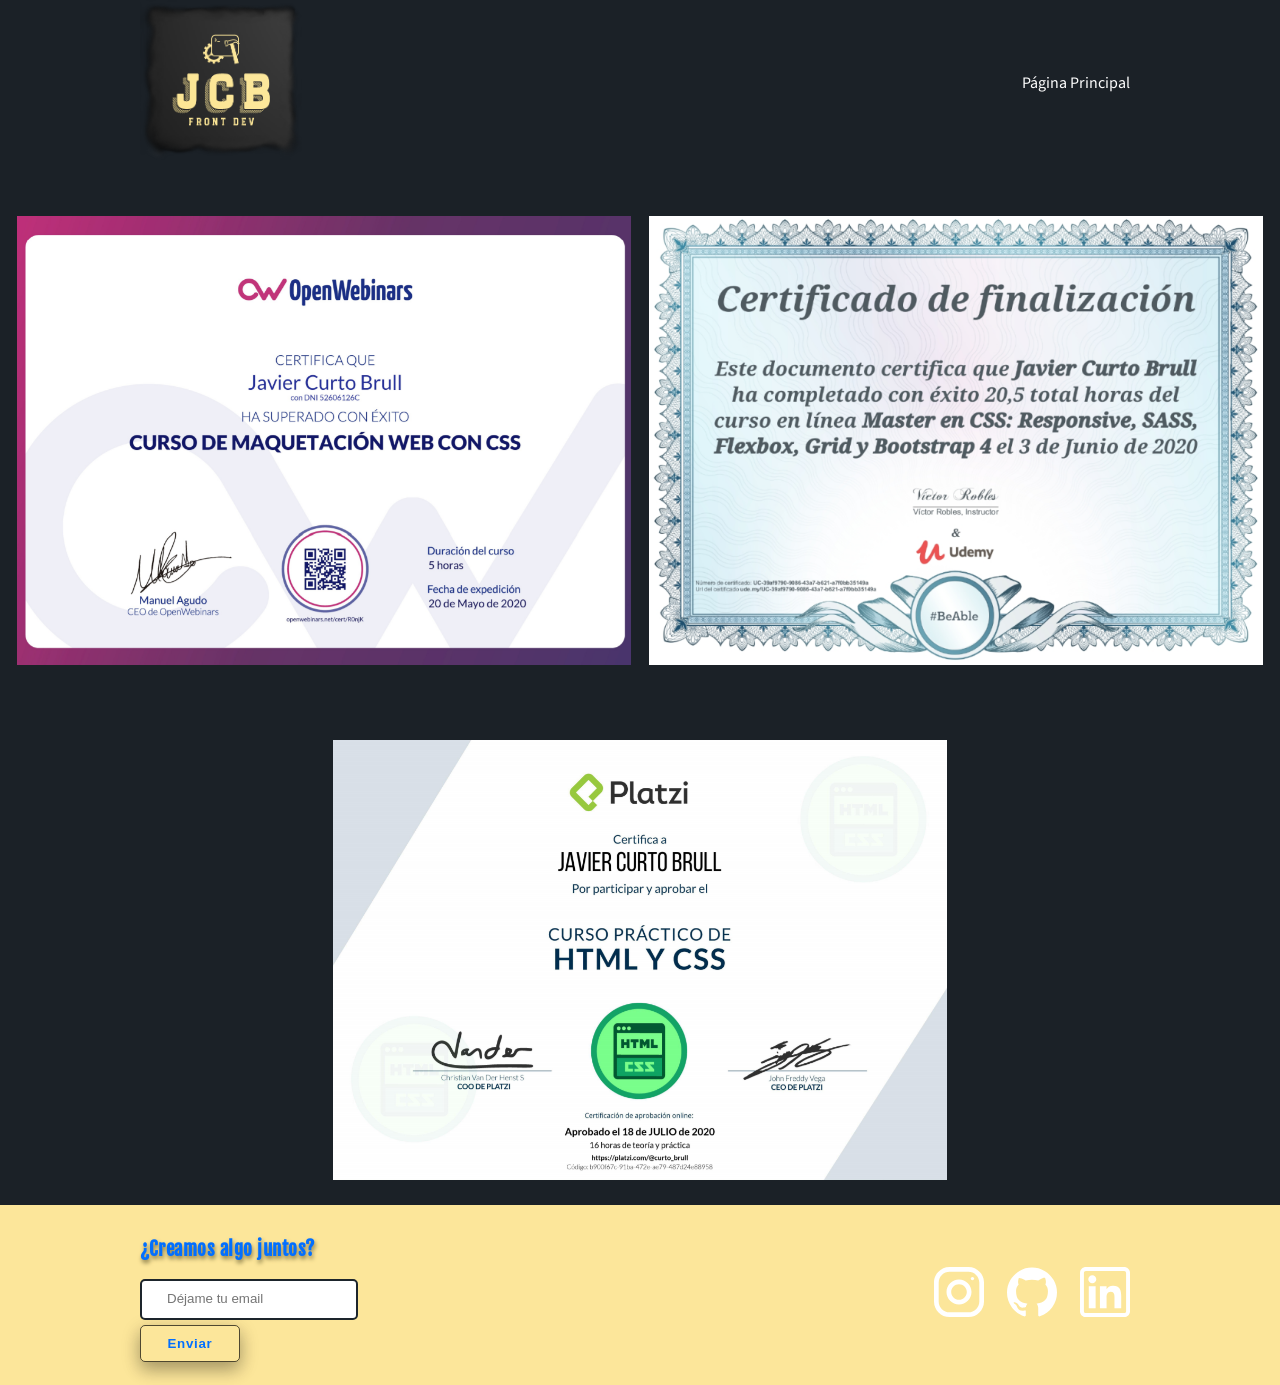
==== cert_css.html @ 1a8cb82c "subida de web completa" ====
<!DOCTYPE html>
<html lang="es">
    <head>
		<meta charset="UTF-8" />
		<meta name="viewport" content="width=device-width, initial-scale=1.0" />
		<link
			rel="shortcut icon"
			href="./images/JCB_Front_Dev.png"
			type="image/x-icon"
		/>
		<link href="https://fonts.googleapis.com/css2?family=Fjalla+One&family=Source+Sans+Pro:wght@400;900&display=swap" rel="stylesheet">
		<link rel="stylesheet" href="./CSS/estilos.css" />
		<title>HTML de Javier Curto</title>
	</head>
<body>
    <header class="header cert-header">
        <div class="container">				
            <figure class="logo">
                <img class="cert-header-imgLogo" src="./images/JCB_Front_Dev.png" alt="logo" />
            </figure>
            <nav class="menu">
                <ol>
                    <li>
                        <a href="./index.html" class="link">Página Principal</a>
                    </li>                    
                </ol>
            </nav>
        </div>
    </header>
    <div class="cert-container">       
        <img
            class="cert-image"
            src="./images/certificados_css/ow_css.png"
            alt="Certificado CSS 1"
            
        />
        <img
            class="cert-image"
            src="./images/certificados_css/udemy_css.png"
            alt="Certificado CSS 2"
            
        />
    </div>
    <div class="cert-container">
        <img
            class="cert-image"
            src="./images/certificados_css/Curso_Practico_HTML_CSS.png"
            alt="Certificado CSS 3"
            
        />
    </div>
    <section id="contacto" class="cert-contact">
        <div class="container">
            <form action="/suscription/" class="form-email">
                <h3>¿Creamos algo juntos?</h3>
                <!-- <label for="email">Déjame tu email</label> -->
                <input
                    id="email"
                    type="text"
                    name=""
                    placeholder="Déjame tu email"
                    value=""
                />
                <button type="submit">Enviar</button>
            </form>
            <div class="social cert-social">
                <a href="https://twitter.com/nivencillo" class="social-link twitter"></a>
                <a href="https://facebook.com/nivencillo" class="social-link facebook"></a>
                <a href="https://instagram.com/j.curtobrull/" class="social-link instagram"></a>
                <a href="https://github.com/CurtoBrull" class="social-link github"></a>
                <a href="https://www.linkedin.com/in/javier-curto-brull" class="social-link linkedin"></a>
            </div>
        </div>
    </section>
</body>
</html>
---- CSS/estilos.css ----
:root {
    --font-fjalla: 'Fjalla One', sans-serif;
    --font-sansPro: 'Source Sans Pro', sans-serif;
    --gris-oscuro: #1d252c;
    --gris-claro: #626262;
    --bcg-gris: #1b2127;
    --celeste: #026fff;
    --celeste-suave: #f4fbff;
    --gris-blanco: #fafafa;
    --dorado: #fce69a;
    --dorado-suave: #f8eab8;
}

body {
    font-family: var(--font-sansPro), sans-serif;
    margin: 0;
    background-color: var(--dorado-suave);
}

ol,
ul {
    margin: 0;
    padding: 0;
    list-style: none;
}

figure {
    margin: 0;
}

h1,
h3,
h4,
h5,
h6 {
    font-family: var(--font-fjalla), sans-serif;
}

h1 {
    font-size: 40px;
    line-height: 1.5em;
    letter-spacing: -.2px;
    color: #FFF;
    margin: 0;
}

h1 strong {
    color: var(--dorado);
}

h2 {
    color: var(--celeste);
    text-transform: uppercase;
    font-family: var(--font-sansPro);
    font-weight: bold;
    font-size: 30px;
    margin-bottom: 40px;
}

.header {
    background-color: var(--bcg-gris);
    color: #FFF;
    display: flex;
    justify-content: space-between;
    align-items: center;
    height: 70px;
}

.menu {
    height: inherit;
}

.header ol {
    display: flex;
    height: inherit;
}

.header li {
    height: inherit;
}

.header a {
    color: #FFF;
    text-decoration: none;
    height: inherit;
    display: flex;
    align-items: center;
    padding: 0 10px;
}

.header-imgLogo {
    height: 65px;
}

.hero {
    height: 300px;
    /* background-image: url("../images/hero.jpg"); */
    background-color: var(--bcg-gris);
    /* background-size: 500px 300px;
    background-repeat: no-repeat;
    background-position-x: right; */
    display: flex;
    align-items: center;
    justify-content: space-between;
}

.hero-image {
    object-fit: cover;
    border-radius: 5px;
    margin-bottom: 10px;
    box-shadow: 0 0 10px var(--dorado);
}

.portfolio {
    background-color: var(--dorado-suave);
    padding: 20px;
}

.project {
    border: 1px solid gray;
    border-radius: 10px;
    margin-bottom: 15px;
    padding: 20px;
    background-color: #FFF;
    display: flex;
    align-items: center;
    justify-content: space-between;
}

.project strong {
    font-family: var(--font-fjalla), sans-serif
}

.project-title {
    font-size: 30px;
    margin-top: 0;
    margin-bottom: 10px;
    text-align: center;  
}

.project-url a {
    text-decoration: none;
    font-family: var(--font-fjalla);
    color: coral;
    padding-left: 5px;
}

.project-course,
.project-date,
.project-url {
    margin: 10px 0;
    
}

.project-course {
    font-size: 30px;
    text-align: center;
}

.project-description {
    font-size: 25px;
}

.project-details {
    width: 500px;
}

.project-imageContainer {
    width: 500px;
}

.project-image {
    border-radius: 5px;
    box-shadow: 1px 1px 5px black;
    object-fit: cover;
}

/* article.project:nth-child(2) > figure:nth-child(2) > img:nth-child(1) {
    object-fit: scale-down;
} */

.event-list {
    display: flex;
    flex-wrap: wrap;
}

/* Elementos solos al final */
.event.event-alone {
    margin: 0 auto;
}

.event-list-title {
    margin-left: 20px;
}

.event {
    margin: 10px;
    width: 480px;
    flex-shrink: 0;
    border-radius: 10px;
    overflow: hidden;
    background-color: var(--celeste-suave);
}

.event img {
    width: 480px;
    height: 200px;
    /* Evita que la imagen se distorsione */
    object-fit: cover;
}

.event-image.css {
    object-fit: contain;
}

.event-detail {
    margin: 20px 40px;
    margin-top: -40px;
    padding: 20px;
    background-color: #FFF;
    position: relative;
    text-align: center;
    border-radius: 5px;
}

.event-description {
    text-align: center;
}

.event-url {
    border: 1px solid var(--celeste);
    padding: 5px 20px;
    text-decoration: none;
    color: var(--celeste);
    border-radius: 5px;
    box-shadow: 0 4px 4px 0 rgba(0,0,0,0.2), 0 6px 9px 0 rgba(0,0,0,0.19);
}

.footer {
    background-color: var(--bcg-gris);
    color: #FFF;
    display: flex;
    align-items: center;
    justify-content: space-between;
    text-align: center;
}

.footer a {
    color: #FFF;
}

.footer-imgPlatzi {
    width: 80px;
    vertical-align: middle;
}

.contact {
    background-color: var(--dorado);
    color: var(--celeste);
    height: auto;
    display: flex;
    align-items: center;
    justify-content: space-between;
}

.social-link {
    display: inline-block;
    width: 50px;
    height: 50px;
    margin: 0 10px;
    background-size: 50px 50px;
}

.social-link.twitter {
    background-image: url('../images/twitter.svg');
}

.social-link.facebook {
    background-image: url('../images/facebook.svg');
}

.social-link.github {
    background-image: url('../images/github.svg');
}

.social-link.instagram {
    background-image: url('../images/instagram.svg');
}

.social-link.linkedin {
    background-image: url('../images/linkedin.svg');
}

.form-email input{
    border-color: var(--gris-oscuro);
    border-style: solid;
    border-radius: 5px;
    padding: 10px 20px 12px 25px;
    background-image: url('../images/envelope.svg');
    background-size: 15px 15px;
    background-repeat: no-repeat;
    background-position-y: center;
    background-position-x: 5px;
}

.form-email button {
    display: block;
    background: transparent;
    color: var(--celeste);
    padding: 10px 0;
    border-radius: 5px;
    margin-top: 5px;
    width: 100px;
    margin-bottom: 10px; 
    font-weight: bold;   
    letter-spacing: .7px;
    border: 1px solid rgba(0, 0, 0, 0.685);
    box-shadow: 0 8px 16px 0 rgba(0,0,0,0.2), 0 6px 20px 0 rgba(0,0,0,0.19);
}

.form-email h3 {
    font-family: var(--font-fjalla);
    text-shadow: 1px 3px 4px #867947;
    letter-spacing: .5px;
}

.container {
    max-width: 1000px;
    width: 100%;
    margin: 0 auto;
    display: inherit;
    justify-content: inherit;
    align-items: inherit;
    height: inherit;
    flex-wrap: inherit;
}

/* Páginas de certificados */

.cert-header {
    background-color: var(--bcg-gris);
    height: auto;
}

.cert-header-imgLogo {
    height: 10em;
    text-align: center;
}

.cert-container {
    padding-top: 50px;
    padding-bottom: 25px;
    background-color: var(--bcg-gris);
    display: flex;
    justify-content: space-evenly;
}

.cert-image {
    width: 48%;
    object-fit: cover;
}

.cert-contact {
    background-color: var(--dorado);
    color: var(--celeste);
    height: 180px;
    display: flex;
    align-items: center;
    justify-content: space-between;
}


@media screen and (max-width: 1024px) {

    h1 {
        font-size: 35px;
    }

    h2 {
        text-align: center;
        margin-left: 0;
    }

    .hero-image{
        margin: 10px 10px;
        box-shadow: none;
        object-fit: cover;
    }

    .event-list-title {
        text-align: center;
        margin-left: 0;
    }
    
    /* .container {
        width: 100%;
    } */

    .project {
        width: 85%;
        margin: 10px auto;
    }

    .project-description {
        font-size: 20px;
    }
    .project-imageContainer {
        width: 50%;        
    }
    .project-image {
        display: flex;
        margin: 0 auto;
        box-shadow: none;
        width: 30vw;
    }
    .project-details {
        width: 50%;
    }
    .event-list {
        display: block;
    }
    .event {
        margin: 10px auto;
    }
    .form-email {
        width: 49%;
    }
    .form-email h3 {
        text-align: center;
    }
    .form-email button {
        margin: 5px auto;
    }
    .form-email #email {
        display: block;
        margin: 0 auto;
    }
    .social {
        width: 49%;
        margin: 0 auto;
    }
}
@media screen and (max-width: 767px) {

    .cert-header {
        height: auto;
    }

    .cert-container {
        display: block;
        padding: 0;
        text-align: center;
    }
    .cert-image{
        width: 95%;
    }
    
}
@media screen and (max-width: 480px) {

    h1 {
        text-align: center;
        /* background-image: url(../images/computer.jpg); */
        background-position: center;
        background-size: cover;
        text-shadow: 1px 2px 1px #000;
        z-index: 2;
    }

    .cert-header {
        display: block;
        height: auto;
        text-align: center;
    }
    .header a,
    .header ol {
        display: block;
        padding: 1em;
    }
    .menu {
        margin: 0;
        height: auto;
        text-align: center;
    }

    .hero {
        /* flex-wrap: wrap; */
        position: relative;        
    }
    .hero-image {
        /* display: none; */
        width: 100%;
        margin: 0;
        position: absolute;
        z-index: 1;
        top: 0;
        bottom: 0;
        left: 0;
        right: 0;
    }
    .project {
        display: block;
    }
    .project-details,
    .project-imageContainer {
        width: 100%;
    }
    .project-image {
        width: 90%;
    }
    .event {        
        width: 96%;
    }

    .event-image.css {
        width: 100%;
    }
    .contact {
        display: block;
        height: 200px;
    }
    .cert-contact {
        display: block;
        height: auto;
    }
    .cert-contact h3 {
        margin: 0 auto;
        padding: 1em;
    }
    .form-email {
        width: 100%;
        margin-bottom: 10px;
    }
    .social {
        width: auto;
        text-align: center;
    }
    .social.cert-social {
        padding: 1em;
    }
    .footer {
        font-size: 0.8em;
    }
}
@media screen and (max-width: 320px) {
    .header {
        display: block;
        height: auto;
    }
    .header a {
        display: block;
    }
    .header ol {
        display: initial;
    }
    .cert-header {
        display: block;
        height: auto;
    }
    .header-imgLogo {
        margin: 0 auto;
    }
    .menu ol li {
        padding: 1em;
    }
    .logo {
        text-align: center;
    }
    .cert-contact {
        display: block;
    }
    
    .social.cert-social{
        background-size: 30px auto;
        padding: 0;
    }
    .social-link {
        width: 35px;
        height: 35px;
        background-size: 35px auto;
    }
    .footer {
        font-size: 0.6em;
    }
    
}
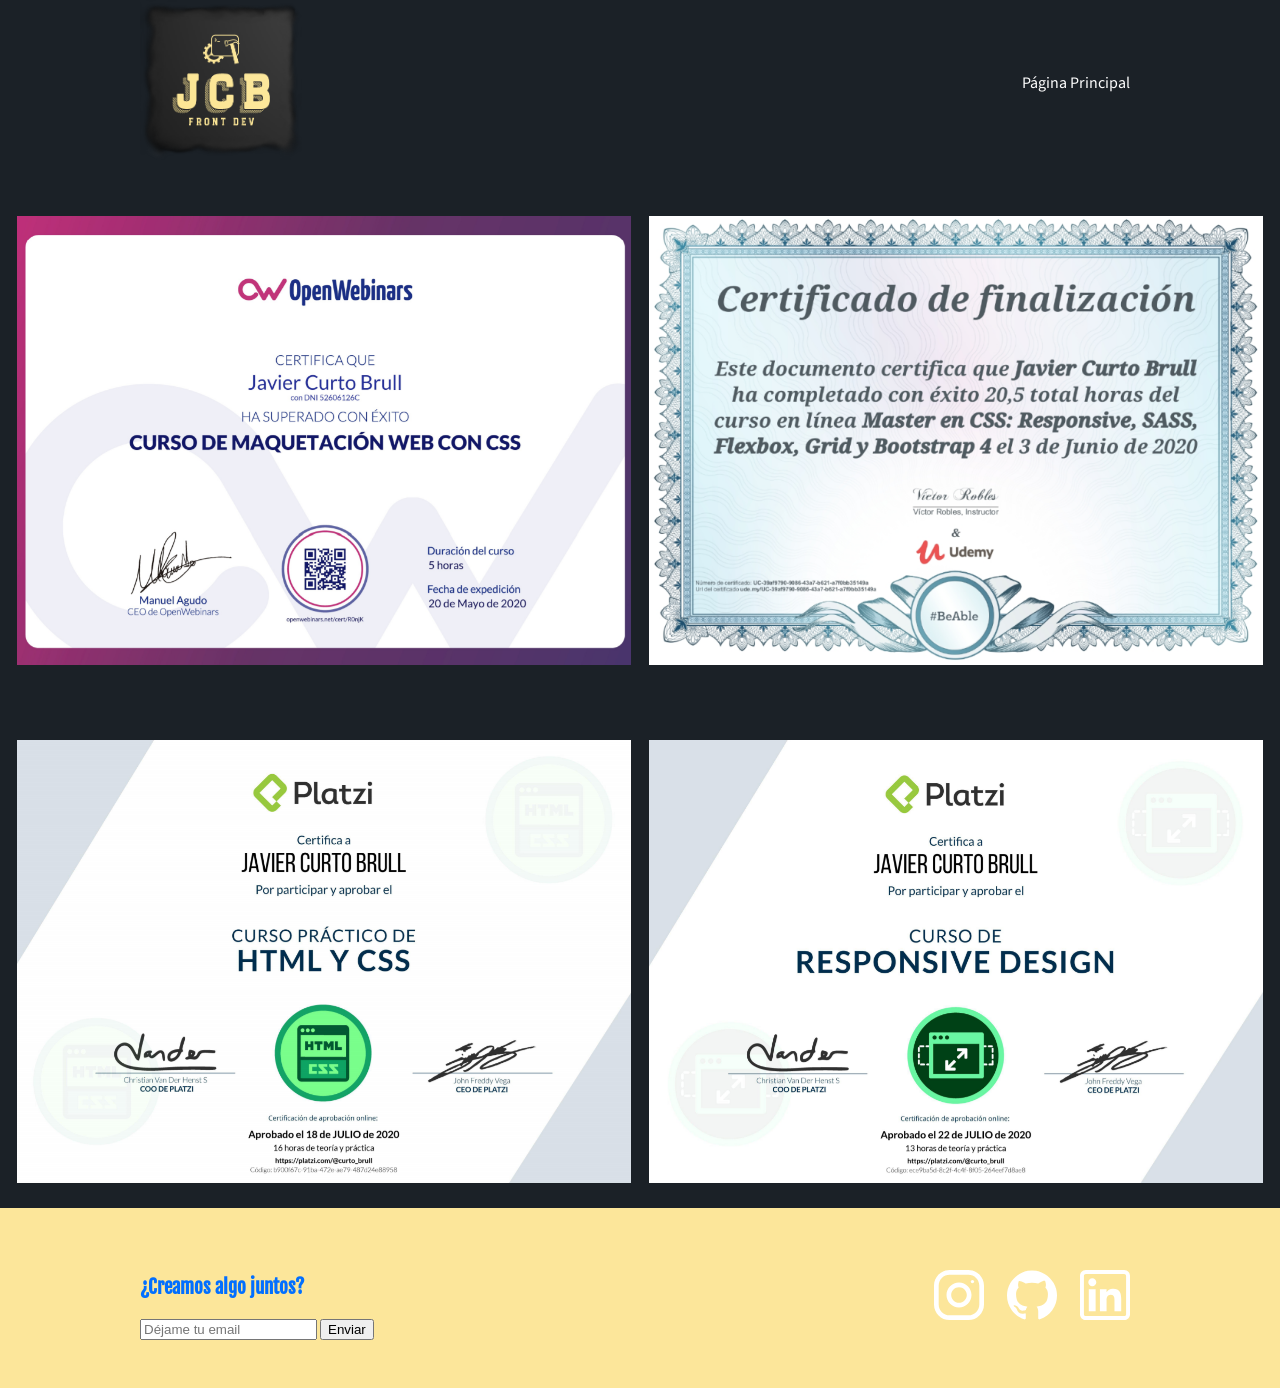
==== commit 328b81bc: "Añadido certificado CSS y retoque footer" ====
--- a/cert_css.html
+++ b/cert_css.html
@@ -48,6 +48,12 @@
             alt="Certificado CSS 3"
             
         />
+        <img
+            class="cert-image"
+            src="./images/certificados_css/responsive_design.png"
+            alt="Certificado CSS 4"
+            
+        />
     </div>
     <section id="contacto" class="cert-contact">
         <div class="container">
--- a/CSS/estilos.css
+++ b/CSS/estilos.css
@@ -53,8 +53,9 @@
     text-transform: uppercase;
     font-family: var(--font-sansPro);
     font-weight: bold;
-    font-size: 30px;
+    font-size: 2em;
     margin-bottom: 40px;
+    text-shadow: 1px 2px 1px #000;
 }
 
 .header {
@@ -132,7 +133,7 @@
 }
 
 .project-title {
-    font-size: 30px;
+    font-size: 1.8em;
     margin-top: 0;
     margin-bottom: 10px;
     text-align: center;  
@@ -153,7 +154,7 @@
 }
 
 .project-course {
-    font-size: 30px;
+    font-size: 1.5em;
     text-align: center;
 }
 
@@ -175,9 +176,11 @@
     object-fit: cover;
 }
 
-/* article.project:nth-child(2) > figure:nth-child(2) > img:nth-child(1) {
-    object-fit: scale-down;
-} */
+.event-title {
+    font-size: 1.5em;
+    text-shadow: 1px 2px 1px rgb(124, 113, 113);
+    margin: .5em;
+}
 
 .event-list {
     display: flex;
@@ -250,7 +253,7 @@
 }
 
 .footer-imgPlatzi {
-    width: 80px;
+    width: 5em;
     vertical-align: middle;
 }
 
@@ -291,7 +294,7 @@
     background-image: url('../images/linkedin.svg');
 }
 
-.form-email input{
+/* .form-email input{
     border-color: var(--gris-oscuro);
     border-style: solid;
     border-radius: 5px;
@@ -316,12 +319,13 @@
     letter-spacing: .7px;
     border: 1px solid rgba(0, 0, 0, 0.685);
     box-shadow: 0 8px 16px 0 rgba(0,0,0,0.2), 0 6px 20px 0 rgba(0,0,0,0.19);
-}
-
-.form-email h3 {
+} */
+
+.contact h3 {
     font-family: var(--font-fjalla);
     text-shadow: 1px 3px 4px #867947;
     letter-spacing: .5px;
+    text-align: center;
 }
 
 .container {
@@ -373,7 +377,8 @@
 @media screen and (max-width: 1024px) {
 
     h1 {
-        font-size: 35px;
+        font-size: 2em;
+        padding-left: .5em;
     }
 
     h2 {
@@ -392,9 +397,9 @@
         margin-left: 0;
     }
     
-    /* .container {
-        width: 100%;
-    } */
+    .logo {
+        text-align: center;
+    }
 
     .project {
         width: 85%;
@@ -422,7 +427,12 @@
     .event {
         margin: 10px auto;
     }
-    .form-email {
+    .contact {
+        display: block;
+        height: auto;
+        padding: 1em 0;
+    }
+    /* .form-email {
         width: 49%;
     }
     .form-email h3 {
@@ -434,13 +444,16 @@
     .form-email #email {
         display: block;
         margin: 0 auto;
-    }
+    } */
     .social {
-        width: 49%;
+        text-align: center;
         margin: 0 auto;
     }
 }
 @media screen and (max-width: 767px) {
+    h1 {
+        padding: .5em;
+    }   
 
     .cert-header {
         height: auto;
@@ -466,7 +479,11 @@
         text-shadow: 1px 2px 1px #000;
         z-index: 2;
     }
-
+    .header {
+        display: block;
+        height: auto;
+        text-align: center;
+    }
     .cert-header {
         display: block;
         height: auto;
@@ -515,10 +532,11 @@
     .event-image.css {
         width: 100%;
     }
-    .contact {
-        display: block;
-        height: 200px;
-    }
+    /* .contact {
+        display: block;
+        height: auto;
+        padding: 1em 0;
+    } */
     .cert-contact {
         display: block;
         height: auto;
@@ -527,10 +545,10 @@
         margin: 0 auto;
         padding: 1em;
     }
-    .form-email {
+    /* .form-email {
         width: 100%;
         margin-bottom: 10px;
-    }
+    } */
     .social {
         width: auto;
         text-align: center;
@@ -543,10 +561,10 @@
     }
 }
 @media screen and (max-width: 320px) {
-    .header {
-        display: block;
-        height: auto;
-    }
+    /* .header {
+        display: block;
+        height: auto;
+    } */
     .header a {
         display: block;
     }
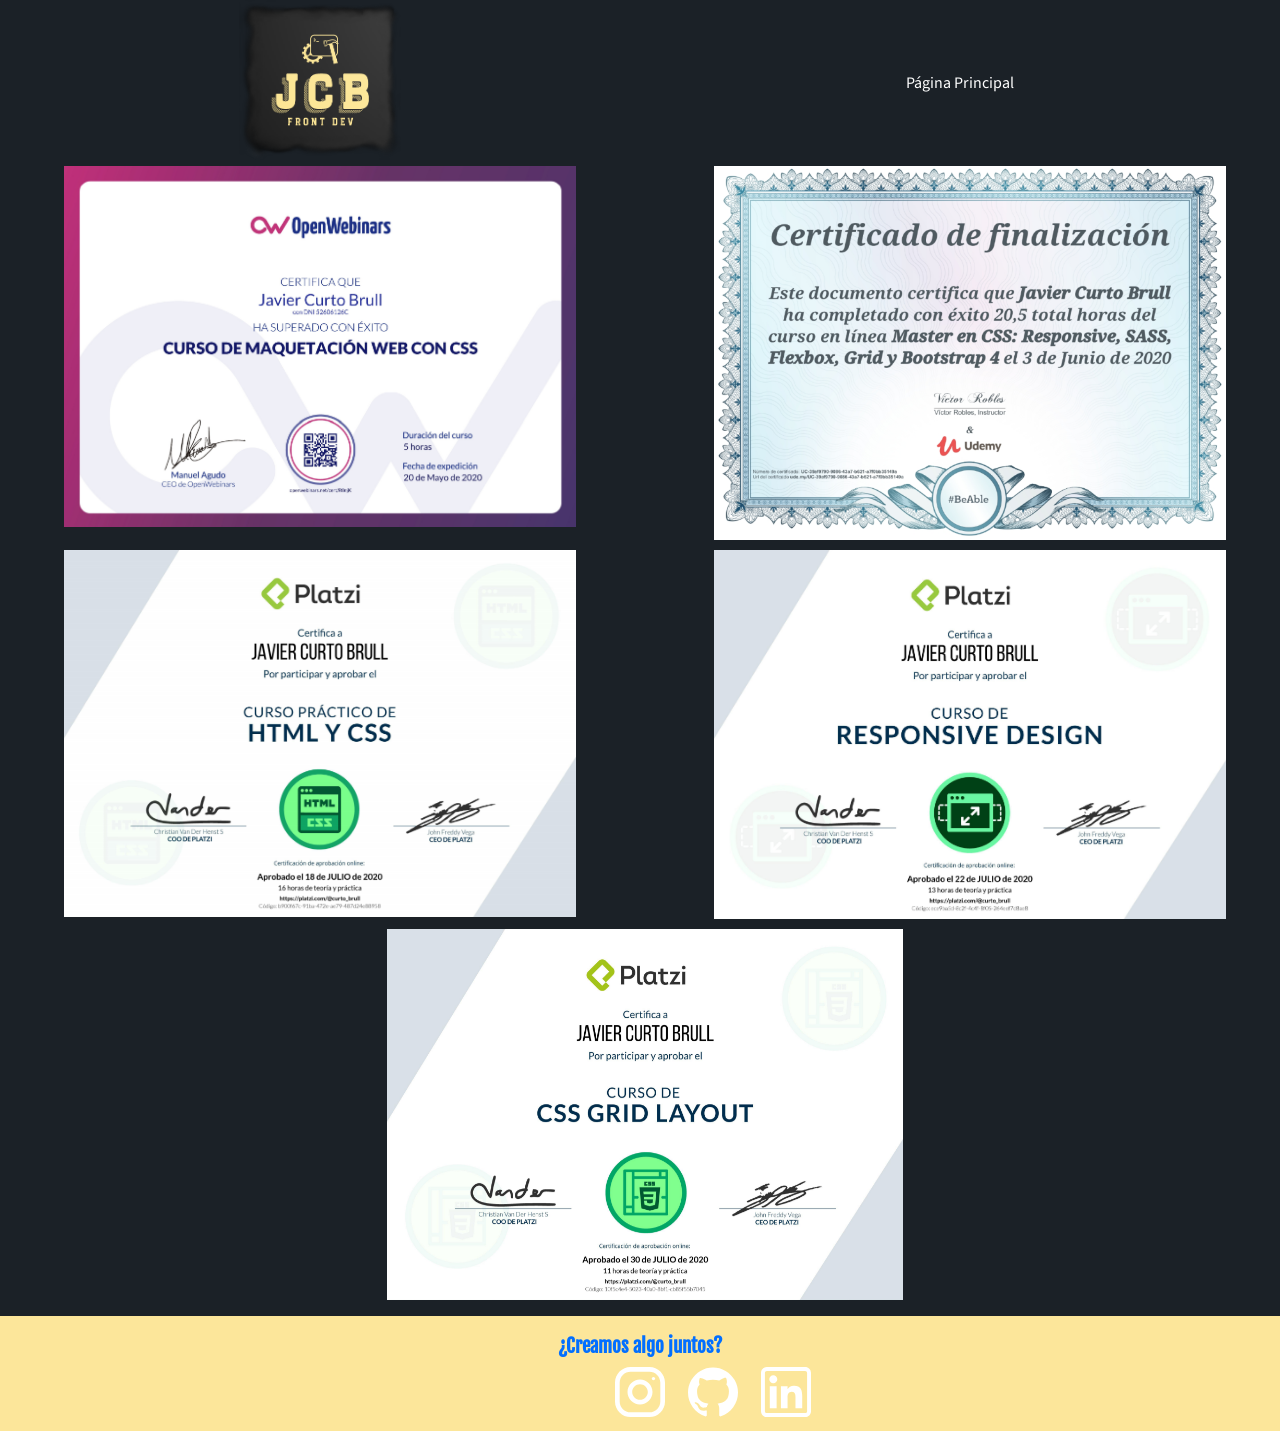
==== commit a44cfc87: "añadido certificado y cambio a grid" ====
--- a/cert_css.html
+++ b/cert_css.html
@@ -18,14 +18,14 @@
             <figure class="logo">
                 <img class="cert-header-imgLogo" src="./images/JCB_Front_Dev.png" alt="logo" />
             </figure>
-            <nav class="menu">
-                <ol>
-                    <li>
-                        <a href="./index.html" class="link">Página Principal</a>
-                    </li>                    
-                </ol>
-            </nav>
         </div>
+        <nav class="menu cert-menu">
+            <ol>
+                <li>
+                    <a href="./index.html" class="link">Página Principal</a>
+                </li>                    
+            </ol>
+        </nav>
     </header>
     <div class="cert-container">       
         <img
@@ -40,8 +40,6 @@
             alt="Certificado CSS 2"
             
         />
-    </div>
-    <div class="cert-container">
         <img
             class="cert-image"
             src="./images/certificados_css/Curso_Practico_HTML_CSS.png"
@@ -54,23 +52,29 @@
             alt="Certificado CSS 4"
             
         />
+        <img
+            class="cert-image cert-alone"
+            src="./images/certificados_css/css_grid.png"
+            alt="Certificado CSS 5"
+            
+        />
     </div>
     <section id="contacto" class="cert-contact">
         <div class="container">
             <form action="/suscription/" class="form-email">
                 <h3>¿Creamos algo juntos?</h3>
                 <!-- <label for="email">Déjame tu email</label> -->
-                <input
+                <!-- <input
                     id="email"
                     type="text"
                     name=""
                     placeholder="Déjame tu email"
                     value=""
                 />
-                <button type="submit">Enviar</button>
+                <button type="submit">Enviar</button> -->
             </form>
             <div class="social cert-social">
-                <a href="https://twitter.com/nivencillo" class="social-link twitter"></a>
+                <a href="https://twitter.com/J_Curto_Brull" class="social-link twitter"></a>
                 <a href="https://facebook.com/nivencillo" class="social-link facebook"></a>
                 <a href="https://instagram.com/j.curtobrull/" class="social-link instagram"></a>
                 <a href="https://github.com/CurtoBrull" class="social-link github"></a>
--- a/CSS/estilos.css
+++ b/CSS/estilos.css
@@ -341,38 +341,60 @@
 
 /* Páginas de certificados */
 
+.header.cert-header {
+    display: grid;
+    grid-template-columns: repeat(2, 50%);
+    grid-template-areas: "logo menu";
+}
 .cert-header {
     background-color: var(--bcg-gris);
     height: auto;
-}
-
+    justify-content: center;
+}
+.cert-menu {
+    display: grid;
+    grid-area: menu;
+    justify-items: center;
+}
 .cert-header-imgLogo {
+    grid-area: logo;
     height: 10em;
-    text-align: center;
 }
 
 .cert-container {
-    padding-top: 50px;
-    padding-bottom: 25px;
+    /* padding-top: 50px;
+    padding-bottom: 25px; */
+    padding-bottom: 1em;
     background-color: var(--bcg-gris);
-    display: flex;
-    justify-content: space-evenly;
+    display: grid;
+    grid-template-columns: repeat(2, 50%);
+    gap: 10px;
+    justify-items: center;
+}
+img.cert-image.cert-alone:last-child {
+    width: 40%;
+    grid-column: span 2;
 }
 
 .cert-image {
-    width: 48%;
-    object-fit: cover;
-}
+    width: 80%;
+    object-fit: ;
+}
+
 
 .cert-contact {
     background-color: var(--dorado);
     color: var(--celeste);
-    height: 180px;
-    display: flex;
+    padding: .5em;
+    display: grid;
     align-items: center;
-    justify-content: space-between;
-}
-
+    justify-content: center;
+    text-align: center;
+}
+form.form-email h3{
+    padding: 0;
+    margin: .5em;
+}
 
 @media screen and (max-width: 1024px) {
 
@@ -454,7 +476,9 @@
     h1 {
         padding: .5em;
     }   
-
+    img.cert-image:last-child {
+        width: 95%;
+    }
     .cert-header {
         height: auto;
     }
@@ -479,16 +503,23 @@
         text-shadow: 1px 2px 1px #000;
         z-index: 2;
     }
+    .header.cert-header {
+        display: grid;
+        grid-template-columns: 100%;
+        grid-template-areas: "logo"
+                            "menu";
+        justify-content: center;
+    }
     .header {
         display: block;
         height: auto;
         text-align: center;
     }
-    .cert-header {
-        display: block;
-        height: auto;
-        text-align: center;
-    }
+    /* .cert-header {
+        display: block;
+        height: auto;
+        text-align: center;
+    } */
     .header a,
     .header ol {
         display: block;
@@ -554,7 +585,7 @@
         text-align: center;
     }
     .social.cert-social {
-        padding: 1em;
+        padding: 0;
     }
     .footer {
         font-size: 0.8em;
@@ -585,20 +616,10 @@
         text-align: center;
     }
     .cert-contact {
-        display: block;
-    }
-    
-    .social.cert-social{
-        background-size: 30px auto;
-        padding: 0;
-    }
-    .social-link {
-        width: 35px;
-        height: 35px;
-        background-size: 35px auto;
+        display: grid;
+        grid-template-columns: repeat(3, 30%);
     }
     .footer {
         font-size: 0.6em;
     }
-    
 }
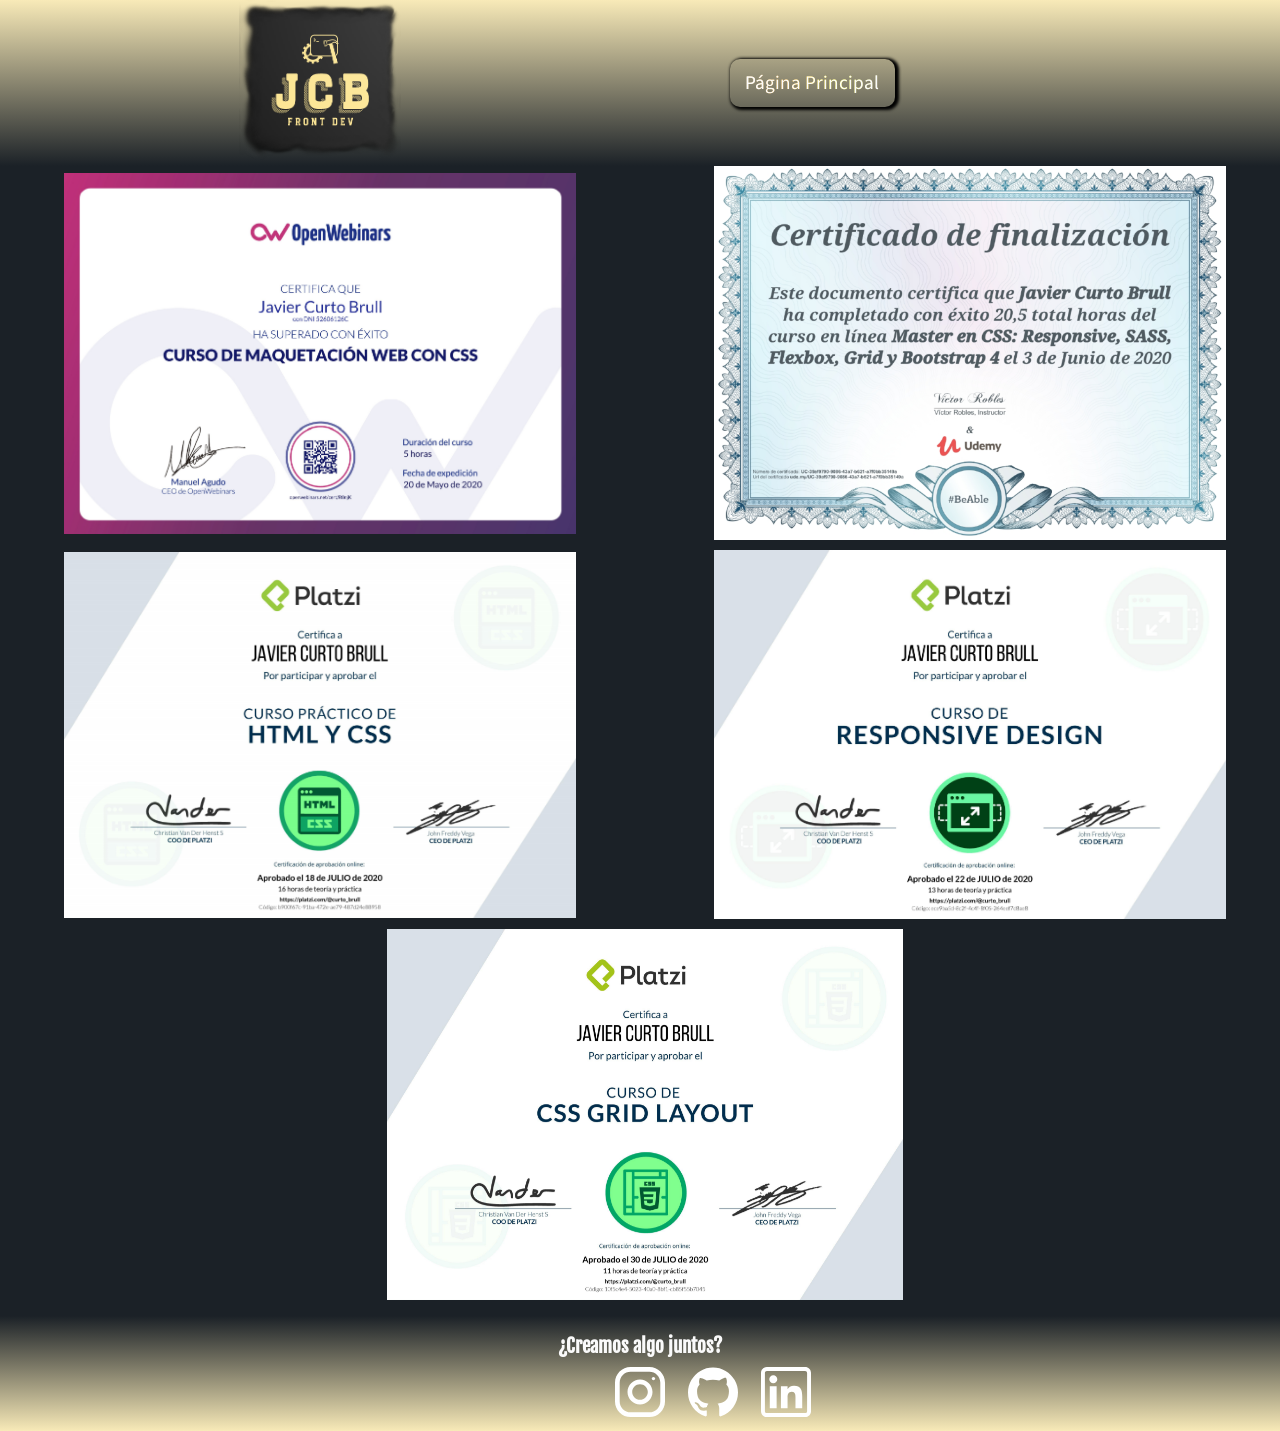
==== commit 0c80ad0f: "añadiendo meta description" ====
--- a/cert_css.html
+++ b/cert_css.html
@@ -2,7 +2,11 @@
 <html lang="es">
     <head>
 		<meta charset="UTF-8" />
-		<meta name="viewport" content="width=device-width, initial-scale=1.0" />
+        <meta name="viewport" content="width=device-width, initial-scale=1.0" />
+        <meta
+			name="description"
+			content="Javier Curto Brull FrontEnd Developer, aprendiendo a crear la web perfecta. Siempre formándome y continuamente mejorando."
+		/>
 		<link
 			rel="shortcut icon"
 			href="./images/JCB_Front_Dev.png"
@@ -74,11 +78,11 @@
                 <button type="submit">Enviar</button> -->
             </form>
             <div class="social cert-social">
-                <a href="https://twitter.com/J_Curto_Brull" class="social-link twitter"></a>
-                <a href="https://facebook.com/nivencillo" class="social-link facebook"></a>
-                <a href="https://instagram.com/j.curtobrull/" class="social-link instagram"></a>
-                <a href="https://github.com/CurtoBrull" class="social-link github"></a>
-                <a href="https://www.linkedin.com/in/javier-curto-brull" class="social-link linkedin"></a>
+                <a href="https://twitter.com/J_Curto_Brull" class="social-link twitter" target="_blank"></a>
+                <a href="https://facebook.com/nivencillo" class="social-link facebook" target="_blank"></a>
+                <a href="https://instagram.com/j.curtobrull/" class="social-link instagram" target="_blank"></a>
+                <a href="https://github.com/CurtoBrull" class="social-link github" target="_blank"></a>
+                <a href="https://www.linkedin.com/in/javier-curto-brull" class="social-link linkedin" target="_blank"></a>
             </div>
         </div>
     </section>
--- a/CSS/estilos.css
+++ b/CSS/estilos.css
@@ -5,7 +5,7 @@
     --gris-claro: #626262;
     --bcg-gris: #1b2127;
     --celeste: #026fff;
-    --celeste-suave: #f4fbff;
+    --blanco-suave: #f4fbff;
     --gris-blanco: #fafafa;
     --dorado: #fce69a;
     --dorado-suave: #f8eab8;
@@ -42,6 +42,7 @@
     letter-spacing: -.2px;
     color: #FFF;
     margin: 0;
+    text-shadow: 4px 4px 3px rgb(124, 113, 113);
 }
 
 h1 strong {
@@ -59,38 +60,55 @@
 }
 
 .header {
-    background-color: var(--bcg-gris);
-    color: #FFF;
-    display: flex;
+    background: #1B2127;
+    background: -webkit-linear-gradient(to top, #1B2127 0%, #F8EAB8 100%);
+    background: -moz-linear-gradient(to top, #1B2127 0%, #F8EAB8 100%);
+    background: linear-gradient(to top, #1B2127 0%, #F8EAB8 100%);  
+    display: grid;
+    grid-template-columns: 5% auto;
     justify-content: space-between;
-    align-items: center;
-    height: 70px;
 }
 
 .menu {
     height: inherit;
+    display: grid;
 }
 
 .header ol {
-    display: flex;
+    display: grid;
+    grid-template-columns: 120px 120px 250px;
     height: inherit;
 }
 
 .header li {
-    height: inherit;
+    margin: auto;
 }
 
 .header a {
-    color: #FFF;
+    color: var(--gris-blanco);
+    font-size: 1.2em;
     text-decoration: none;
-    height: inherit;
+    margin: auto .8em;
     display: flex;
     align-items: center;
-    padding: 0 10px;
+    /* text-shadow: 1px 1px 0px #FFFFFF; */
+    border-radius: 10px;
+    /* border: 1px solid var(--gris-claro); */
+    padding: .5em 15px;
+    background: linear-gradient(90deg, white, orange, yellow, rgb(168, 168, 211));
+    background-clip: text;
+    -webkit-background-clip: text;
+    box-shadow: 2px 1px 3px 2px black;
+}
+.header a:hover {
+    color: transparent;
+    border: none;
+    box-shadow: none;
+    transition: 500ms ease;
 }
 
 .header-imgLogo {
-    height: 65px;
+    height: 100px;
 }
 
 .hero {
@@ -108,18 +126,23 @@
 .hero-image {
     object-fit: cover;
     border-radius: 5px;
-    margin-bottom: 10px;
-    box-shadow: 0 0 10px var(--dorado);
+    /* margin-bottom: 10px; */
+    box-shadow: 4px 4px 10px 2px #776D6D;
 }
 
 .portfolio {
     background-color: var(--dorado-suave);
+    background: #1B2127;
+    background: -webkit-linear-gradient(to bottom, #1B2127 0%, #F8EAB8 100%);
+    background: -moz-linear-gradient(to bottom, #1B2127 0%, #F8EAB8 100%);
+    background: linear-gradient(to bottom, #1B2127 0%, #F8EAB8 100%);
     padding: 20px;
 }
 
 .project {
     border: 1px solid gray;
     border-radius: 10px;
+    box-shadow: 3px 3px 3px 1px rgba(128, 0, 0, 0.5);
     margin-bottom: 15px;
     padding: 20px;
     background-color: #FFF;
@@ -144,8 +167,14 @@
     font-family: var(--font-fjalla);
     color: coral;
     padding-left: 5px;
-}
-
+    background: linear-gradient(90deg, red, orange, rgb(151, 151, 17), green, blue, purple);
+    background-clip: text;
+    -webkit-background-clip: text;
+}
+.project-url a:hover {
+    color: transparent;
+    transition: 500ms ease;
+}
 .project-course,
 .project-date,
 .project-url {
@@ -202,7 +231,8 @@
     flex-shrink: 0;
     border-radius: 10px;
     overflow: hidden;
-    background-color: var(--celeste-suave);
+    background-color: #eeeadc;
+    box-shadow: 3px 3px 3px 1px rgba(128, 0, 0, 0.5);
 }
 
 .event img {
@@ -220,7 +250,8 @@
     margin: 20px 40px;
     margin-top: -40px;
     padding: 20px;
-    background-color: #FFF;
+    background-color: rgb(232, 232, 232);
+    box-shadow: 2px 2px 5px 0px rgba(128, 0, 0, 0.6);
     position: relative;
     text-align: center;
     border-radius: 5px;
@@ -231,14 +262,20 @@
 }
 
 .event-url {
-    border: 1px solid var(--celeste);
+    background: linear-gradient(90deg, red, orange, green, black);
+    background-clip: text;
+    -webkit-background-clip: text;
+    border: 1px solid var(--gris-claro);
     padding: 5px 20px;
     text-decoration: none;
-    color: var(--celeste);
+    color: #2668b4;
     border-radius: 5px;
     box-shadow: 0 4px 4px 0 rgba(0,0,0,0.2), 0 6px 9px 0 rgba(0,0,0,0.19);
 }
-
+.event-url:hover {
+    color: transparent;
+    transition: 500ms ease;
+}
 .footer {
     background-color: var(--bcg-gris);
     color: #FFF;
@@ -250,6 +287,13 @@
 
 .footer a {
     color: #FFF;
+    background: linear-gradient(90deg, red, orange, yellow, rgb(13, 223, 13), rgb(170, 170, 204), rgb(248, 248, 248));
+    background-clip: text;
+    -webkit-background-clip: text;
+}
+.footer a:hover {
+    color: transparent;
+    transition: 500ms ease;
 }
 
 .footer-imgPlatzi {
@@ -258,8 +302,12 @@
 }
 
 .contact {
-    background-color: var(--dorado);
-    color: var(--celeste);
+    background: #F8EAB8;
+    background: -webkit-linear-gradient(to bottom, #F8EAB8 0%, #1B2127 100%);
+    background: -moz-linear-gradient(to bottom, #F8EAB8 0%, #1B2127 100%);
+    background: linear-gradient(to bottom, #F8EAB8 0%, #1B2127 100%);
+    color: var(--gris-blanco);
+    margin-top: 10px;
     height: auto;
     display: flex;
     align-items: center;
@@ -346,6 +394,9 @@
     grid-template-columns: repeat(2, 50%);
     grid-template-areas: "logo menu";
 }
+.header.cert-header a {
+    width: 100%;
+}
 .cert-header {
     background-color: var(--bcg-gris);
     height: auto;
@@ -370,6 +421,7 @@
     grid-template-columns: repeat(2, 50%);
     gap: 10px;
     justify-items: center;
+    align-items: center;
 }
 img.cert-image.cert-alone:last-child {
     width: 40%;
@@ -378,13 +430,15 @@
 
 .cert-image {
     width: 80%;
-    object-fit: ;
 }
 
 
 .cert-contact {
-    background-color: var(--dorado);
-    color: var(--celeste);
+    background: #F8EAB8;
+    background: -webkit-linear-gradient(to top, #F8EAB8 0%, #1B2127 100%);
+    background: -moz-linear-gradient(to top, #F8EAB8 0%, #1B2127 100%);
+    background: linear-gradient(to top, #F8EAB8 0%, #1B2127 100%);
+    color: var(--gris-blanco);
     padding: .5em;
     display: grid;
     align-items: center;
@@ -479,6 +533,12 @@
     img.cert-image:last-child {
         width: 95%;
     }
+    .header a {
+        font-size: 1em;
+    }
+    .header ol {
+        grid-template-columns: 100px 100px 205px;
+    }
     .cert-header {
         height: auto;
     }
@@ -524,6 +584,8 @@
     .header ol {
         display: block;
         padding: 1em;
+        border: none;
+        box-shadow: none;
     }
     .menu {
         margin: 0;
@@ -563,6 +625,9 @@
     .event-image.css {
         width: 100%;
     }
+    img.cert-image.cert-alone:last-child {
+        width: 95%;
+    }
     /* .contact {
         display: block;
         height: auto;
@@ -622,4 +687,4 @@
     .footer {
         font-size: 0.6em;
     }
-}+}
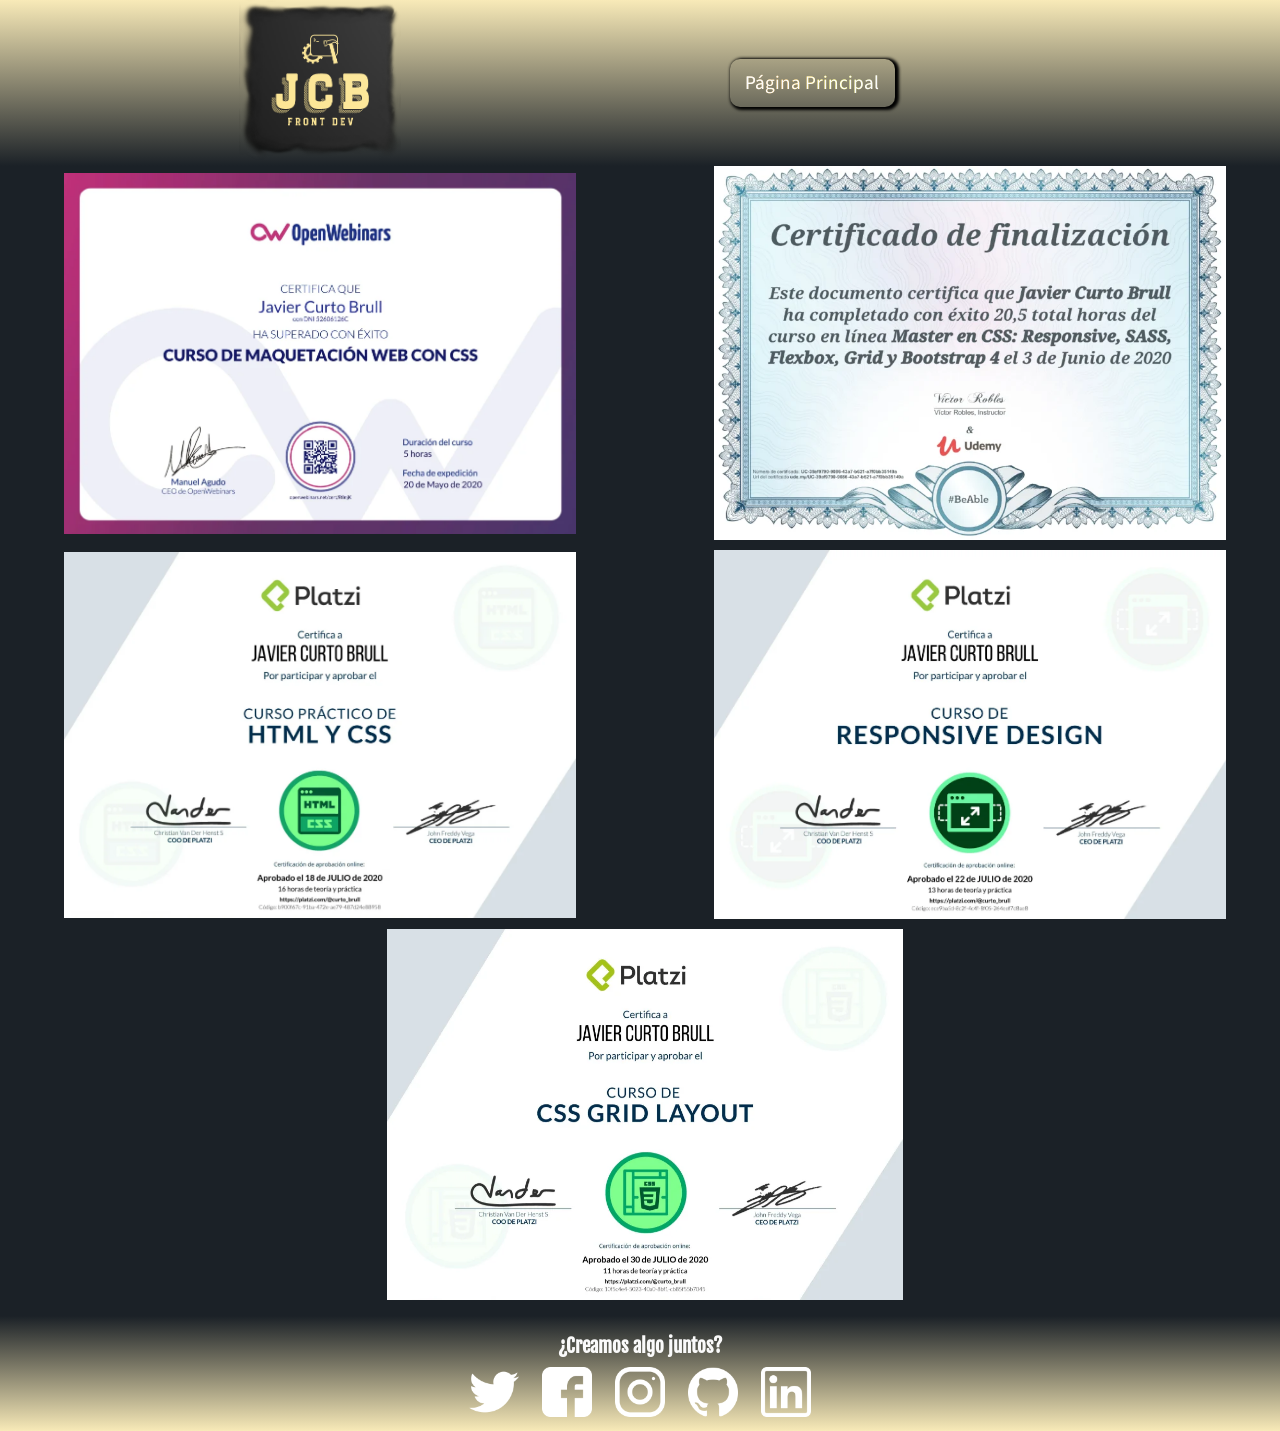
==== commit b1f916ce: "cambio a webp" ====
--- a/cert_css.html
+++ b/cert_css.html
@@ -9,7 +9,7 @@
 		/>
 		<link
 			rel="shortcut icon"
-			href="./images/JCB_Front_Dev.png"
+			href="./images/JCB_Front_Dev.webp"
 			type="image/x-icon"
 		/>
 		<link href="https://fonts.googleapis.com/css2?family=Fjalla+One&family=Source+Sans+Pro:wght@400;900&display=swap" rel="stylesheet">
@@ -20,7 +20,7 @@
     <header class="header cert-header">
         <div class="container">				
             <figure class="logo">
-                <img class="cert-header-imgLogo" src="./images/JCB_Front_Dev.png" alt="logo" />
+                <img class="cert-header-imgLogo" src="./images/JCB_Front_Dev.webp" alt="logo" />
             </figure>
         </div>
         <nav class="menu cert-menu">
@@ -34,31 +34,31 @@
     <div class="cert-container">       
         <img
             class="cert-image"
-            src="./images/certificados_css/ow_css.png"
+            src="./images/certificados_css/ow_css.webp"
             alt="Certificado CSS 1"
             
         />
         <img
             class="cert-image"
-            src="./images/certificados_css/udemy_css.png"
+            src="./images/certificados_css/udemy_css.webp"
             alt="Certificado CSS 2"
             
         />
         <img
             class="cert-image"
-            src="./images/certificados_css/Curso_Practico_HTML_CSS.png"
+            src="./images/certificados_css/Curso_Practico_HTML_CSS.webp"
             alt="Certificado CSS 3"
             
         />
         <img
             class="cert-image"
-            src="./images/certificados_css/responsive_design.png"
+            src="./images/certificados_css/responsive_design.webp"
             alt="Certificado CSS 4"
             
         />
         <img
             class="cert-image cert-alone"
-            src="./images/certificados_css/css_grid.png"
+            src="./images/certificados_css/css_grid.webp"
             alt="Certificado CSS 5"
             
         />
--- a/CSS/estilos.css
+++ b/CSS/estilos.css
@@ -323,23 +323,23 @@
 }
 
 .social-link.twitter {
-    background-image: url('../images/twitter.svg');
+    background-image: url('../images/twitter.webp');
 }
 
 .social-link.facebook {
-    background-image: url('../images/facebook.svg');
+    background-image: url('../images/facebook.webp');
 }
 
 .social-link.github {
-    background-image: url('../images/github.svg');
+    background-image: url('../images/github.webp');
 }
 
 .social-link.instagram {
-    background-image: url('../images/instagram.svg');
+    background-image: url('../images/instagram.webp');
 }
 
 .social-link.linkedin {
-    background-image: url('../images/linkedin.svg');
+    background-image: url('../images/linkedin.webp');
 }
 
 /* .form-email input{
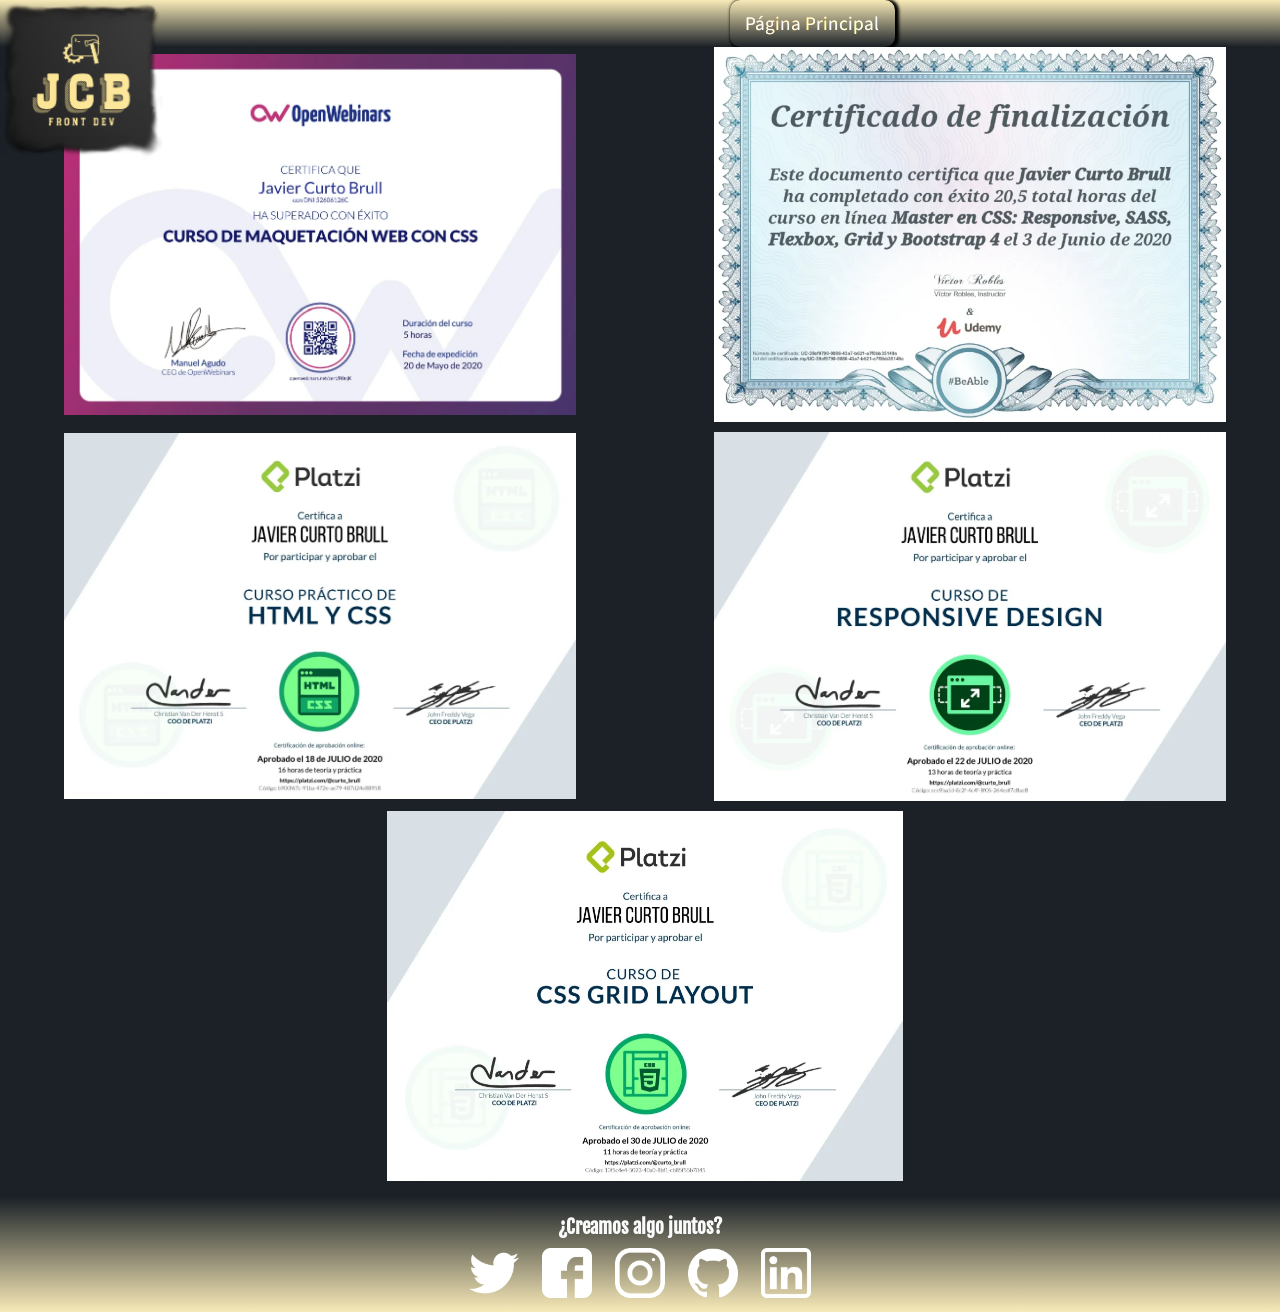
==== commit 326185a0: "meta robots" ====
--- a/cert_css.html
+++ b/cert_css.html
@@ -1,9 +1,11 @@
 <!DOCTYPE html>
 <html lang="es">
-    <head>
+	<head>
 		<meta charset="UTF-8" />
-        <meta name="viewport" content="width=device-width, initial-scale=1.0" />
-        <meta
+		<meta name="viewport" content="width=device-width, initial-scale=1.0" />
+		<meta name="robots" content="index, follow" />
+		<meta name="keywords" content="frontend, HTML, CSS" />
+		<meta
 			name="description"
 			content="Javier Curto Brull FrontEnd Developer, aprendiendo a crear la web perfecta. Siempre formándome y continuamente mejorando."
 		/>
@@ -12,63 +14,65 @@
 			href="./images/JCB_Front_Dev.webp"
 			type="image/x-icon"
 		/>
-		<link href="https://fonts.googleapis.com/css2?family=Fjalla+One&family=Source+Sans+Pro:wght@400;900&display=swap" rel="stylesheet">
+		<link
+			href="https://fonts.googleapis.com/css2?family=Fjalla+One&family=Source+Sans+Pro:wght@400;900&display=swap"
+			rel="stylesheet"
+		/>
 		<link rel="stylesheet" href="./CSS/estilos.css" />
 		<title>HTML de Javier Curto</title>
 	</head>
-<body>
-    <header class="header cert-header">
-        <div class="container">				
-            <figure class="logo">
-                <img class="cert-header-imgLogo" src="./images/JCB_Front_Dev.webp" alt="logo" />
-            </figure>
-        </div>
-        <nav class="menu cert-menu">
-            <ol>
-                <li>
-                    <a href="./index.html" class="link">Página Principal</a>
-                </li>                    
-            </ol>
-        </nav>
-    </header>
-    <div class="cert-container">       
-        <img
-            class="cert-image"
-            src="./images/certificados_css/ow_css.webp"
-            alt="Certificado CSS 1"
-            
-        />
-        <img
-            class="cert-image"
-            src="./images/certificados_css/udemy_css.webp"
-            alt="Certificado CSS 2"
-            
-        />
-        <img
-            class="cert-image"
-            src="./images/certificados_css/Curso_Practico_HTML_CSS.webp"
-            alt="Certificado CSS 3"
-            
-        />
-        <img
-            class="cert-image"
-            src="./images/certificados_css/responsive_design.webp"
-            alt="Certificado CSS 4"
-            
-        />
-        <img
-            class="cert-image cert-alone"
-            src="./images/certificados_css/css_grid.webp"
-            alt="Certificado CSS 5"
-            
-        />
-    </div>
-    <section id="contacto" class="cert-contact">
-        <div class="container">
-            <form action="/suscription/" class="form-email">
-                <h3>¿Creamos algo juntos?</h3>
-                <!-- <label for="email">Déjame tu email</label> -->
-                <!-- <input
+	<body>
+		<header class="header cert-header">
+			<div class="container">
+				<figure class="logo">
+					<img
+						class="cert-header-imgLogo"
+						src="./images/JCB_Front_Dev.webp"
+						alt="logo"
+					/>
+				</figure>
+			</div>
+			<nav class="menu cert-menu">
+				<ol>
+					<li>
+						<a href="./index.html" class="link">Página Principal</a>
+					</li>
+				</ol>
+			</nav>
+		</header>
+		<div class="cert-container">
+			<img
+				class="cert-image"
+				src="./images/certificados_css/ow_css.webp"
+				alt="Certificado CSS 1"
+			/>
+			<img
+				class="cert-image"
+				src="./images/certificados_css/udemy_css.webp"
+				alt="Certificado CSS 2"
+			/>
+			<img
+				class="cert-image"
+				src="./images/certificados_css/Curso_Practico_HTML_CSS.webp"
+				alt="Certificado CSS 3"
+			/>
+			<img
+				class="cert-image"
+				src="./images/certificados_css/responsive_design.webp"
+				alt="Certificado CSS 4"
+			/>
+			<img
+				class="cert-image cert-alone"
+				src="./images/certificados_css/css_grid.webp"
+				alt="Certificado CSS 5"
+			/>
+		</div>
+		<section id="contacto" class="cert-contact">
+			<div class="container">
+				<form action="/suscription/" class="form-email">
+					<h3>¿Creamos algo juntos?</h3>
+					<!-- <label for="email">Déjame tu email</label> -->
+					<!-- <input
                     id="email"
                     type="text"
                     name=""
@@ -76,15 +80,35 @@
                     value=""
                 />
                 <button type="submit">Enviar</button> -->
-            </form>
-            <div class="social cert-social">
-                <a href="https://twitter.com/J_Curto_Brull" class="social-link twitter" target="_blank"></a>
-                <a href="https://facebook.com/nivencillo" class="social-link facebook" target="_blank"></a>
-                <a href="https://instagram.com/j.curtobrull/" class="social-link instagram" target="_blank"></a>
-                <a href="https://github.com/CurtoBrull" class="social-link github" target="_blank"></a>
-                <a href="https://www.linkedin.com/in/javier-curto-brull" class="social-link linkedin" target="_blank"></a>
-            </div>
-        </div>
-    </section>
-</body>
-</html>+				</form>
+				<div class="social cert-social">
+					<a
+						href="https://twitter.com/J_Curto_Brull"
+						class="social-link twitter"
+						target="_blank"
+					></a>
+					<a
+						href="https://facebook.com/nivencillo"
+						class="social-link facebook"
+						target="_blank"
+					></a>
+					<a
+						href="https://instagram.com/j.curtobrull/"
+						class="social-link instagram"
+						target="_blank"
+					></a>
+					<a
+						href="https://github.com/CurtoBrull"
+						class="social-link github"
+						target="_blank"
+					></a>
+					<a
+						href="https://www.linkedin.com/in/javier-curto-brull"
+						class="social-link linkedin"
+						target="_blank"
+					></a>
+				</div>
+			</div>
+		</section>
+	</body>
+</html>
--- a/CSS/estilos.css
+++ b/CSS/estilos.css
@@ -23,9 +23,12 @@
     padding: 0;
     list-style: none;
 }
-
+.logo {
+    position: fixed;
+}
 figure {
     margin: 0;
+    position: fixed;
 }
 
 h1,
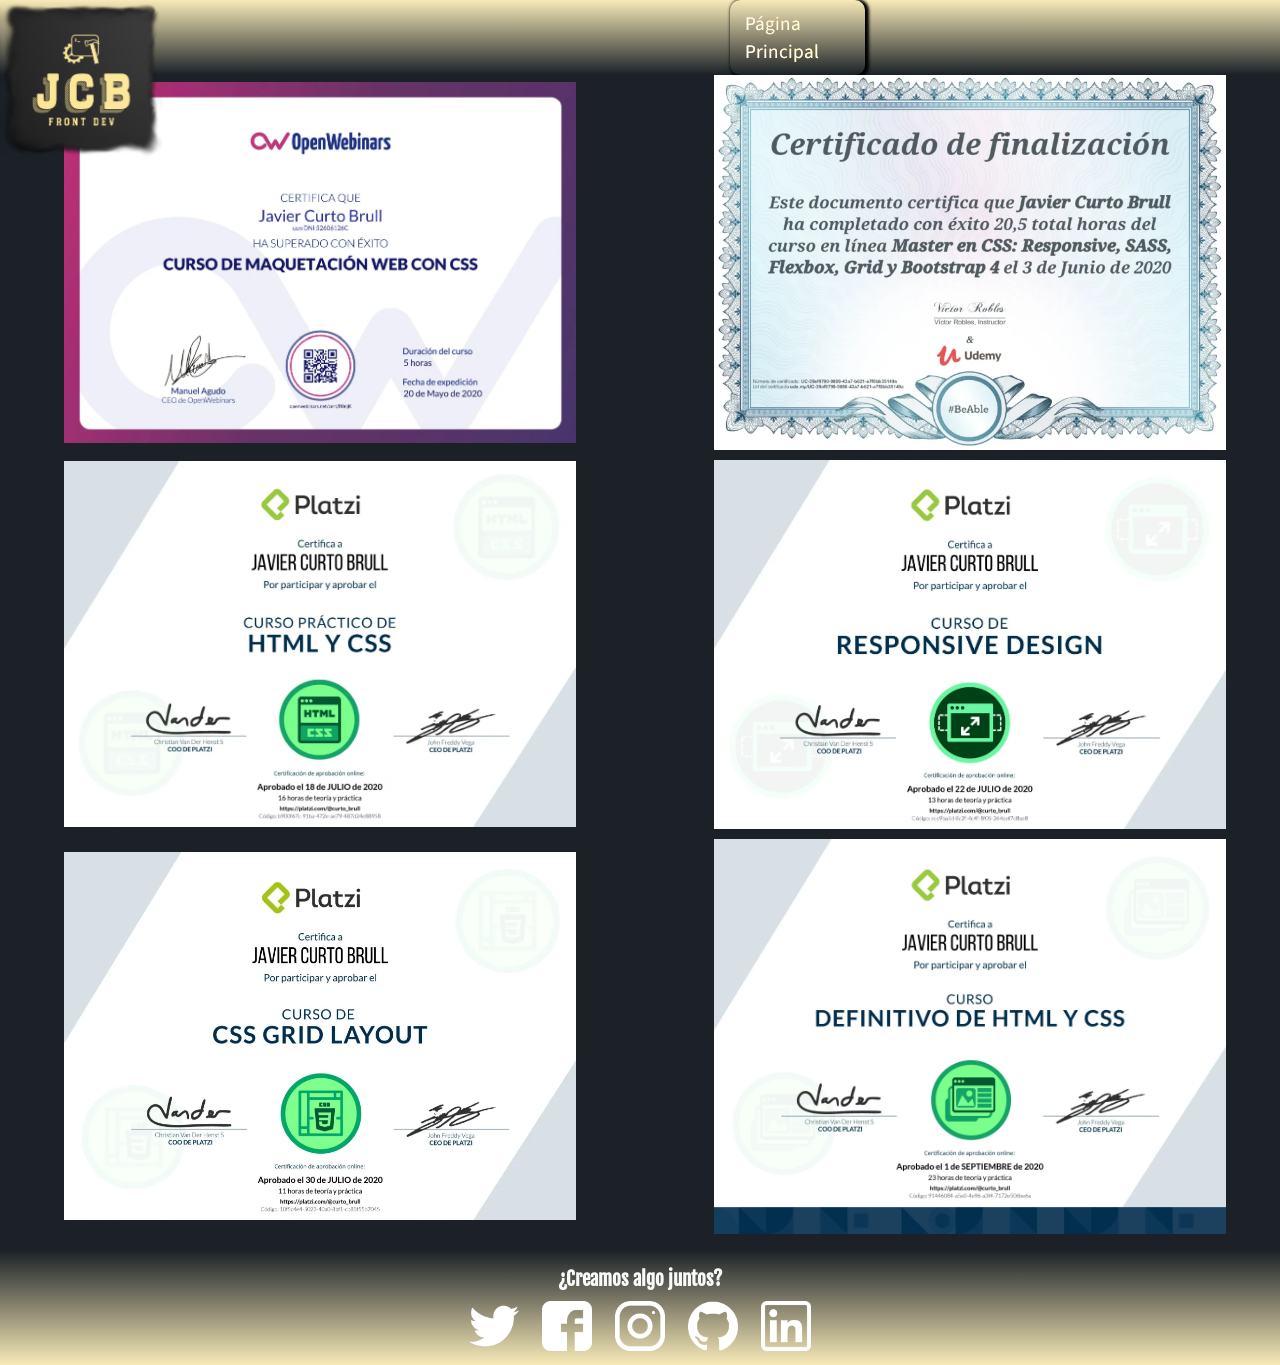
==== commit a9749b2b: "Añadido Certificado HTML y CSS" ====
--- a/cert_css.html
+++ b/cert_css.html
@@ -40,6 +40,8 @@
 				</ol>
 			</nav>
 		</header>
+		<!--CONTENEDOR PRINCIPAL
+				SI SON IMPARES AÑADIR CLASE .cert-alone -->
 		<div class="cert-container">
 			<img
 				class="cert-image"
@@ -62,11 +64,17 @@
 				alt="Certificado CSS 4"
 			/>
 			<img
-				class="cert-image cert-alone"
+				class="cert-image"
 				src="./images/certificados_css/css_grid.webp"
 				alt="Certificado CSS 5"
 			/>
+			<img
+				class="cert-image"
+				src="./images/certificados_html/html-css-2020_Platzi.webp"
+				alt="Certificado CSS 6"
+			/>
 		</div>
+		<!--FOOTER-->
 		<section id="contacto" class="cert-contact">
 			<div class="container">
 				<form action="/suscription/" class="form-email">
--- a/CSS/estilos.css
+++ b/CSS/estilos.css
@@ -11,6 +11,12 @@
     --dorado-suave: #f8eab8;
 }
 
+* {
+    box-sizing: border-box;
+    margin: 0;
+    padding: 0;
+}
+
 body {
     font-family: var(--font-sansPro), sans-serif;
     margin: 0;
@@ -25,10 +31,10 @@
 }
 .logo {
     position: fixed;
+    z-index: 100;
 }
 figure {
     margin: 0;
-    position: fixed;
 }
 
 h1,
@@ -262,6 +268,7 @@
 
 .event-description {
     text-align: center;
+    padding-bottom: 10px;
 }
 
 .event-url {
@@ -564,7 +571,7 @@
         background-position: center;
         background-size: cover;
         text-shadow: 1px 2px 1px #000;
-        z-index: 2;
+        z-index: 3;
     }
     .header.cert-header {
         display: grid;
@@ -605,7 +612,7 @@
         width: 100%;
         margin: 0;
         position: absolute;
-        z-index: 1;
+        z-index: 2;
         top: 0;
         bottom: 0;
         left: 0;
@@ -676,12 +683,15 @@
     }
     .header-imgLogo {
         margin: 0 auto;
+        height: 80px;
     }
     .menu ol li {
         padding: 1em;
     }
     .logo {
         text-align: center;
+        z-index: 100;
+
     }
     .cert-contact {
         display: grid;
